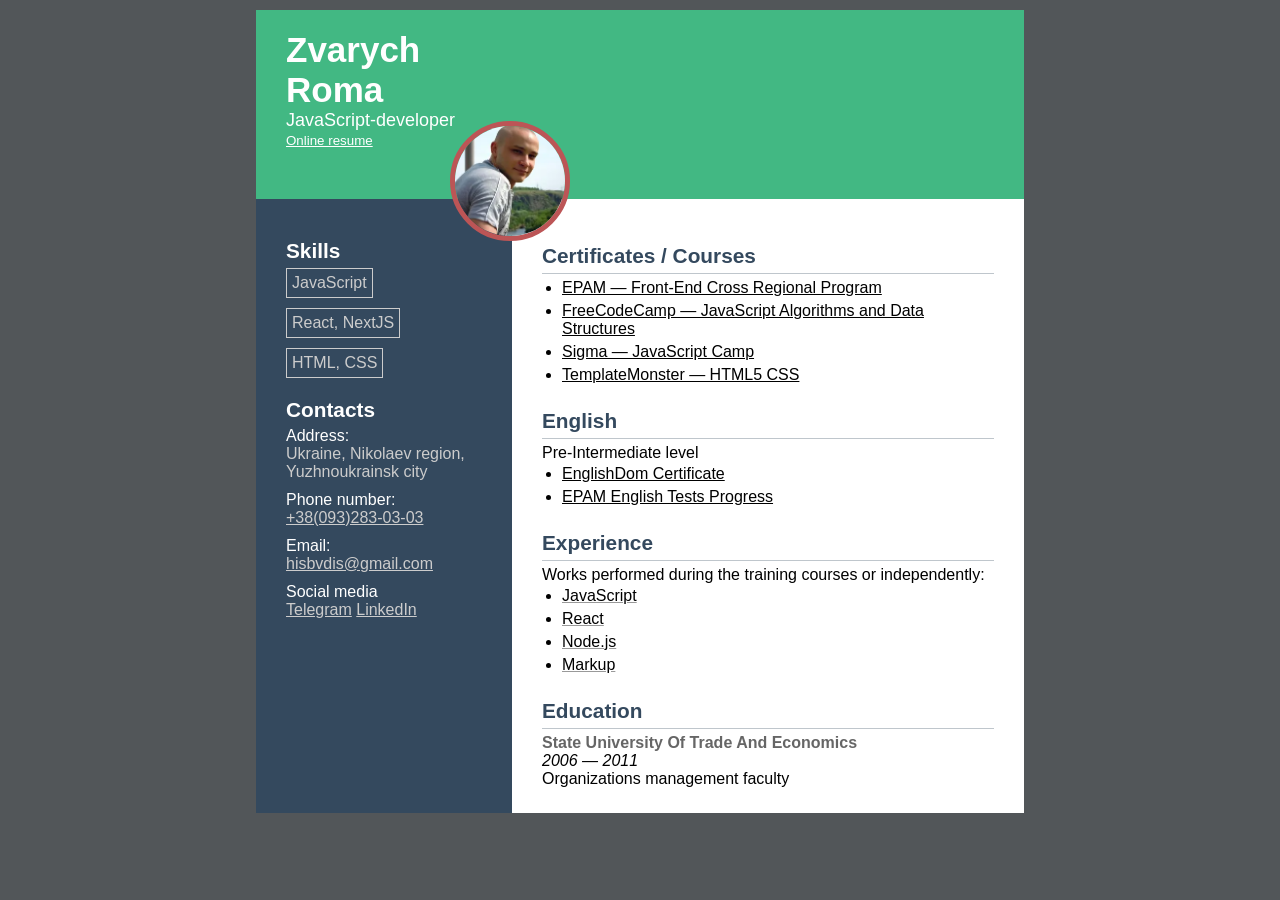
==== index.html @ 5a3a4bd3 "changes" ====
<!DOCTYPE html>
<html lang="en">
<head>
  <meta charset="UTF-8">
  <meta http-equiv="X-UA-Compatible" content="IE=edge">
  <meta name="viewport" content="width=device-width, initial-scale=1.0">
  <link rel="stylesheet" href="css/style.css" />
  <title>Zvarych Roma — CV</title>
</head>
<body>

<div class="page">
  <h1 class="srOnly">Zvarych Roma — CV</h1>
  <header class="header  page__header  section">
    <div class="bio  header__bio">
      <h1 class="bio__name">Zvarych Roma</h1>
      <p class="bio__pos">JavaScript-developer</p>
      <small>
        <a href="https://hisbvdis.github.io/resume/">Online resume</a>
      </small>
    </div>

    <div class="header__cell2">
      <p class="photo  header__photo">
        <a class="photo__link" href="img/photo--orig.webp" target="_blank">
          <img class="photo__img" src="img/photo--small.webp" width="300" height="225" alt="Зварич Рома" />
        </a>
      </p>
    </div>
  </header>

  <aside class="aside">
    <section class="skills  section">
      <h2 class="sectionTitle  sectionTitle--light">Skills</h2>
      <ul class="skills__list">
        <li class="skills__item">JavaScript</li>
        <li class="skills__item">React, NextJS</li>
        <li class="skills__item">HTML, CSS</li>
      </ul>
    </section>

    <section class="contact  section">
      <h2 class="sectionTitle  sectionTitle--light">Contacts</h2>
      <address>
        <p class="contact__title">Address:</p>
        <span>Ukraine, Nikolaev&nbsp;region, Yuzhnoukrainsk&nbsp;city</span>
        <p class="contact__title">Phone number:</p>
        <a href="tel:+380932830303">+38(093)283-03-03</a>
        <p class="contact__title">Email:</p>
        <a href="mailto:hisbvdis@gmail.com">hisbvdis@gmail.com</a>
        <p class="contact__title">Social media</p>
        <a href="https://telegram.me/hisbvdis">Telegram</a>
        <a href="https://www.linkedin.com/in/hisbvdis/">LinkedIn</a>
      </address>
    </section>
  </aside>

  <main class="main">
    <section class="section">
      <h2 class="sectionTitle  sectionTitle--under">Certificates / Courses</h2>
      <ul class="list">
        <li class="list__item">
          <a href="https://www.linkedin.com/posts/hisbvdis_im-happy-to-share-that-ive-obtained-a-new-activity-7108396318716256256-wSan">EPAM — Front-End Cross Regional Program</a>
        </li>
        <li class="list__item">
          <a href="https://www.freecodecamp.org/certification/hisbvdis/javascript-algorithms-and-data-structures">FreeCodeCamp — JavaScript Algorithms and Data Structures</a>
        </li>
        <li class="list__item">
          <a href="https://www.linkedin.com/posts/hisbvdis_javascript-camp-is-over-it-was-an-exciting-activity-7052564112651767808-gmUG">Sigma — JavaScript Camp</a>
        </li>
        <li class="list__item">
          <a href="https://certification.templatemonster.com/certificates/7b932b84294a846e612f2d119a28635b/">TemplateMonster — HTML5 CSS</a>
        </li>
      </ul>
    </section>

    <section class="section">
      <h2 class="sectionTitle  sectionTitle--under">English</h2>
      <p>Pre-Intermediate level</p>
      <ul class="list">
        <li class="list__item"><a href="https://www.englishdom.com/ua/cn/a8e70ae1/">EnglishDom Certificate</a></li>
        <li class="list__item"><a href="https://www.linkedin.com/posts/hisbvdis_my-english-learning-progress-with-epam-assignment-activity-7065699184200273920-bYwh">EPAM English Tests Progress</a></li>
      </ul>
    </section>

    <section class="section">
      <h2 class="sectionTitle  sectionTitle--under">Experience</h2>
      <p>Works performed during the training courses or independently:</p>
      <ul class="list">
        <li class="list__item">
          <a class="list__link" href="https://github.com/hisbvdis/training-works/tree/main/javascript#training-works--js">JavaScript</a>
        </li>
        <li class="list__item">
          <a class="list__link" href="https://github.com/hisbvdis/training-works/tree/main/react#training-works--react">React</a>
        </li>
        <li class="list__item">
          <a class="list__link" href="https://github.com/hisbvdis/training-works/tree/main/nodejs">Node.js</a>
        </li>
        <li class="list__item">
          <a class="list__link" href="https://github.com/hisbvdis/training-works/tree/main/markup#training-works--markup">Markup</a>
        </li>
      </ul>
    </section>

    <section class="section  edu">
      <h2 class="sectionTitle  sectionTitle--under">Education</h2>
      <h3 class="edu__name">State University Of Trade And Economics</h3>
      <p class="edu__date">2006 — 2011</p>
      <p>Organizations management faculty</p>
    </section>
  </main>
</div>

</body>
</html>
---- css/style.css ----
@import "blocks/base.css";

@import "blocks/page.css";
@import "blocks/section.css";
@import "blocks/sectionTitle.css";
@import "blocks/sectionSubTitle.css";

@import "blocks/header.css";
@import "blocks/aside.css";
@import "blocks/main.css";

@import "blocks/bio.css";
@import "blocks/photo.css";
@import "blocks/skills.css";
@import "blocks/contact.css";
@import "blocks/experience.css";
@import "blocks/job.css";
@import "blocks/edu.css";
@import "blocks/list.css";
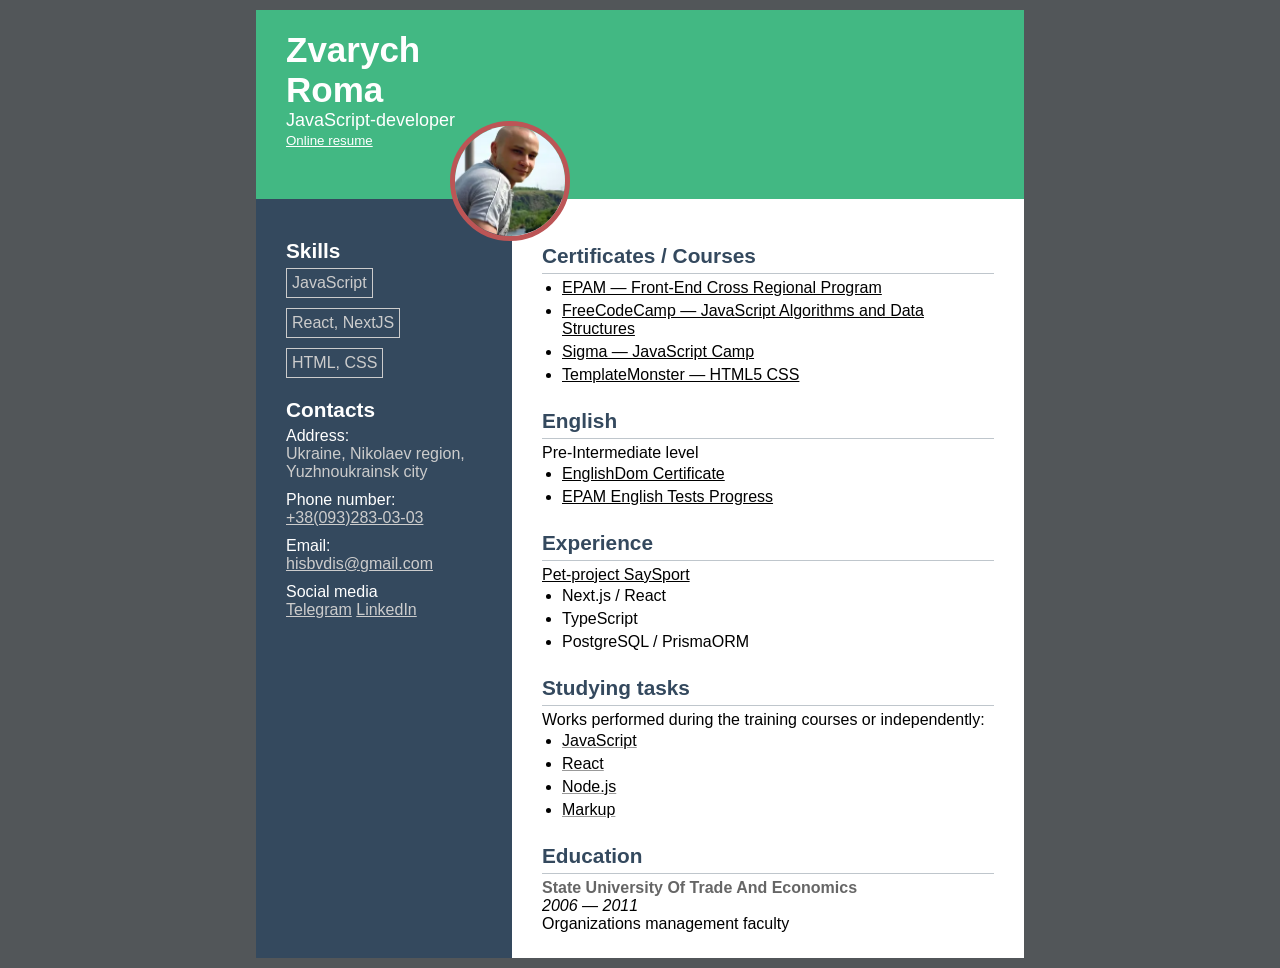
==== commit bb01fe53: "changes" ====
--- a/index.html
+++ b/index.html
@@ -85,6 +85,16 @@
 
     <section class="section">
       <h2 class="sectionTitle  sectionTitle--under">Experience</h2>
+      <a href="https://github.com/hisbvdis/ss">Pet-project SaySport</a>
+      <ul class="list">
+        <li class="list__item">Next.js / React</li>
+        <li class="list__item">TypeScript</li>
+        <li class="list__item">PostgreSQL / PrismaORM</li>
+      </ul>
+    </section>
+
+    <section class="section">
+      <h2 class="sectionTitle  sectionTitle--under">Studying tasks</h2>
       <p>Works performed during the training courses or independently:</p>
       <ul class="list">
         <li class="list__item">
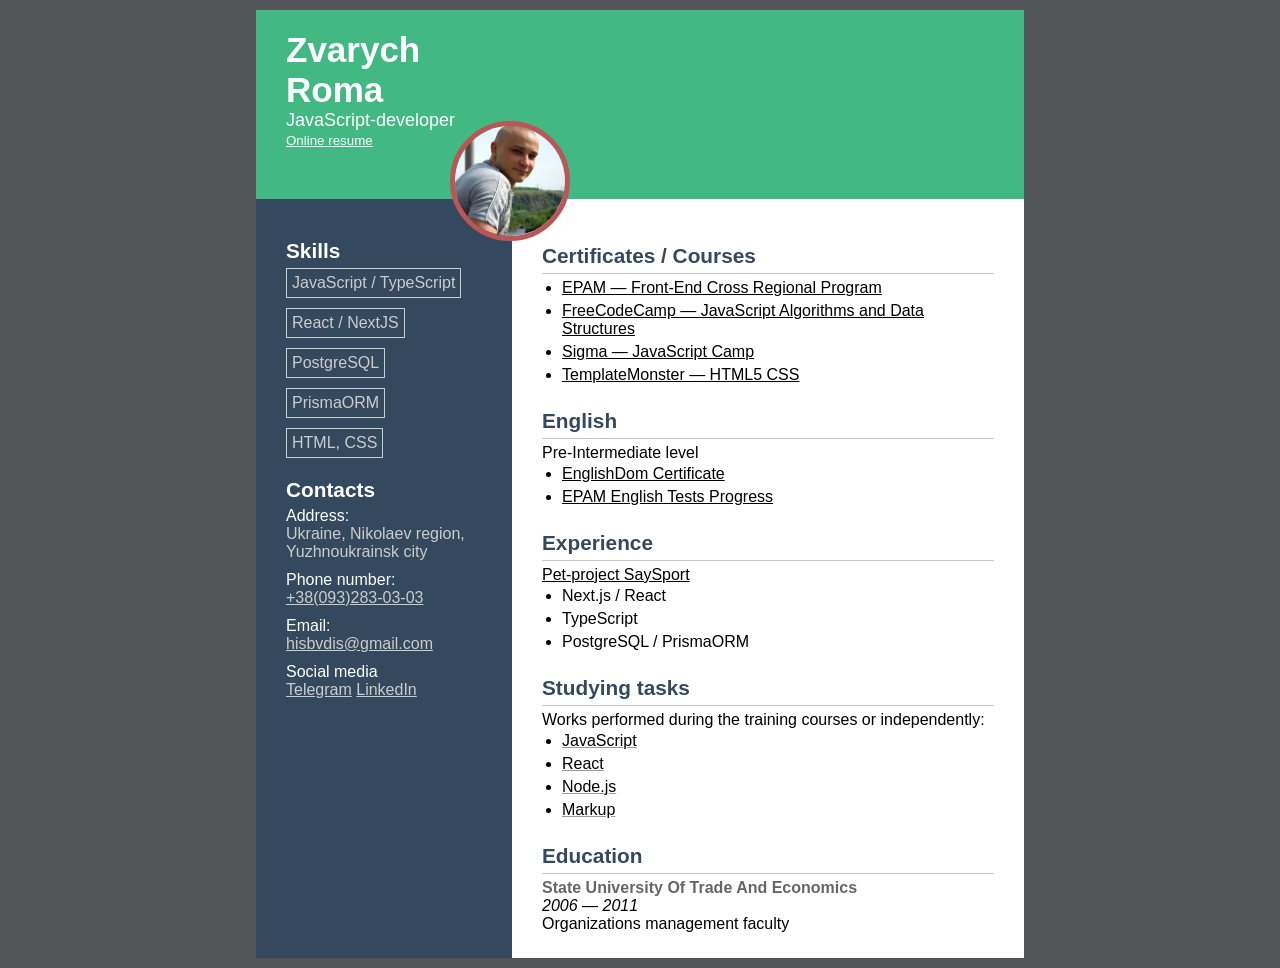
==== commit d41ef727: "changes" ====
--- a/index.html
+++ b/index.html
@@ -33,8 +33,10 @@
     <section class="skills  section">
       <h2 class="sectionTitle  sectionTitle--light">Skills</h2>
       <ul class="skills__list">
-        <li class="skills__item">JavaScript</li>
-        <li class="skills__item">React, NextJS</li>
+        <li class="skills__item">JavaScript / TypeScript</li>
+        <li class="skills__item">React / NextJS</li>
+        <li class="skills__item">PostgreSQL</li>
+        <li class="skills__item">PrismaORM</li>
         <li class="skills__item">HTML, CSS</li>
       </ul>
     </section>
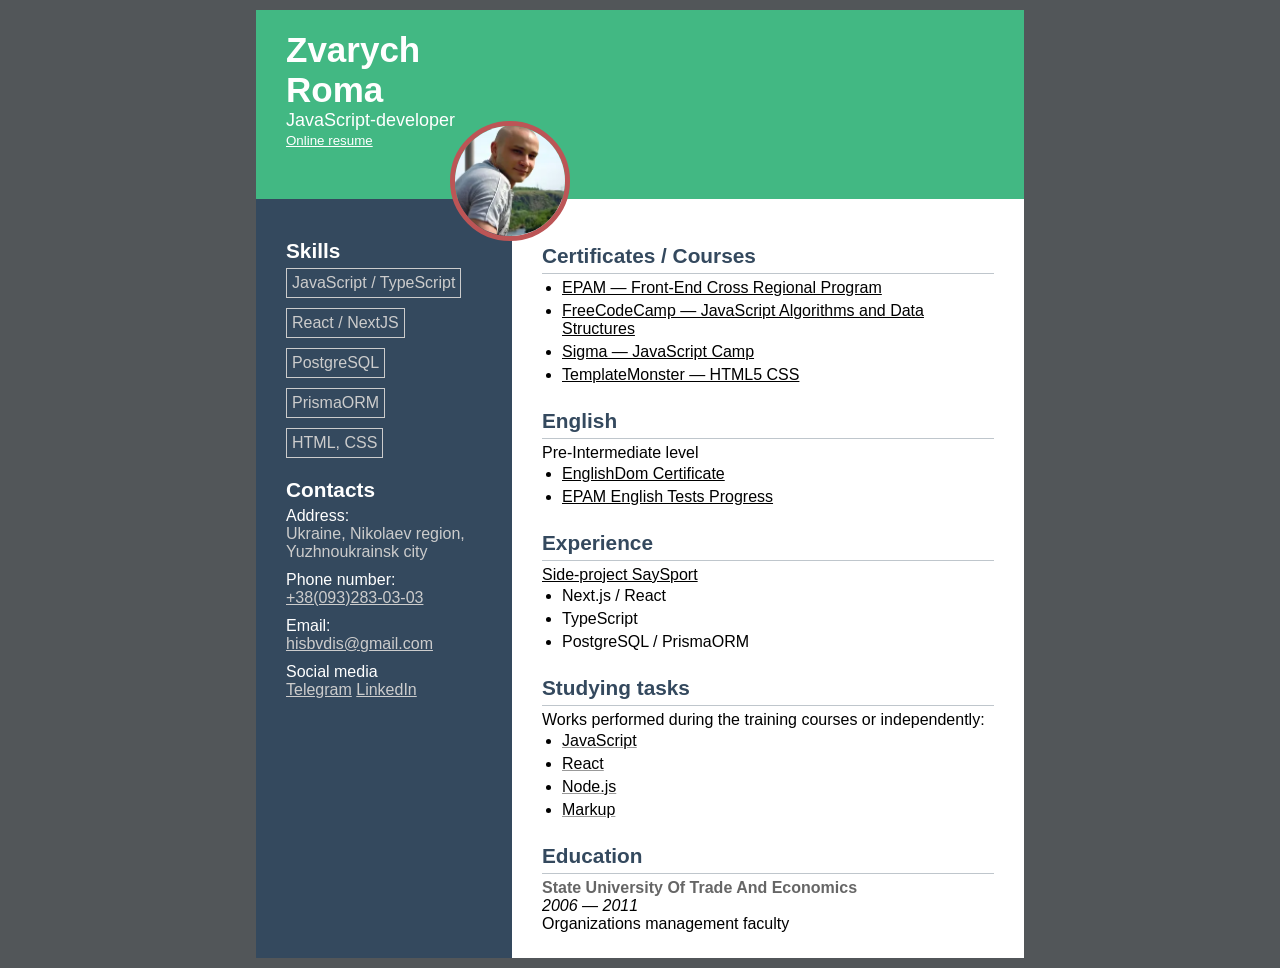
==== commit 2df8a5a5: "changes" ====
--- a/index.html
+++ b/index.html
@@ -87,7 +87,7 @@
 
     <section class="section">
       <h2 class="sectionTitle  sectionTitle--under">Experience</h2>
-      <a href="https://github.com/hisbvdis/ss">Pet-project SaySport</a>
+      <a href="https://github.com/hisbvdis/ss">Side-project SaySport</a>
       <ul class="list">
         <li class="list__item">Next.js / React</li>
         <li class="list__item">TypeScript</li>
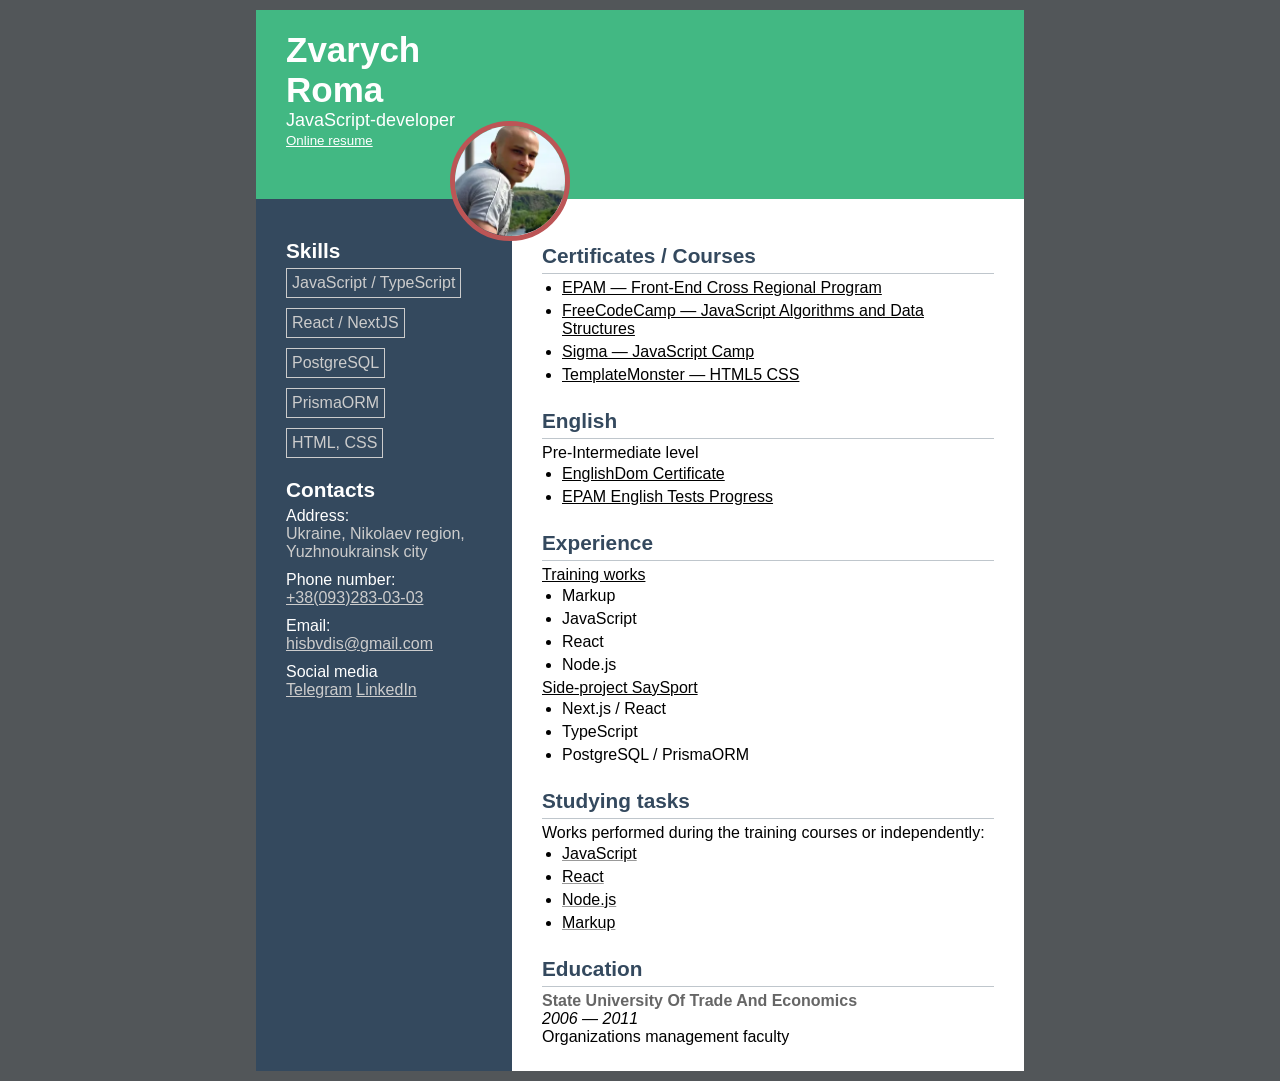
==== commit 78c33fdd: "changes" ====
--- a/index.html
+++ b/index.html
@@ -87,6 +87,13 @@
 
     <section class="section">
       <h2 class="sectionTitle  sectionTitle--under">Experience</h2>
+      <a href="https://github.com/hisbvdis/training-works">Training works</a>
+      <ul class="list">
+        <li class="list__item">Markup</li>
+        <li class="list__item">JavaScript</li>
+        <li class="list__item">React</li>
+        <li class="list__item">Node.js</li>
+      </ul>
       <a href="https://github.com/hisbvdis/ss">Side-project SaySport</a>
       <ul class="list">
         <li class="list__item">Next.js / React</li>
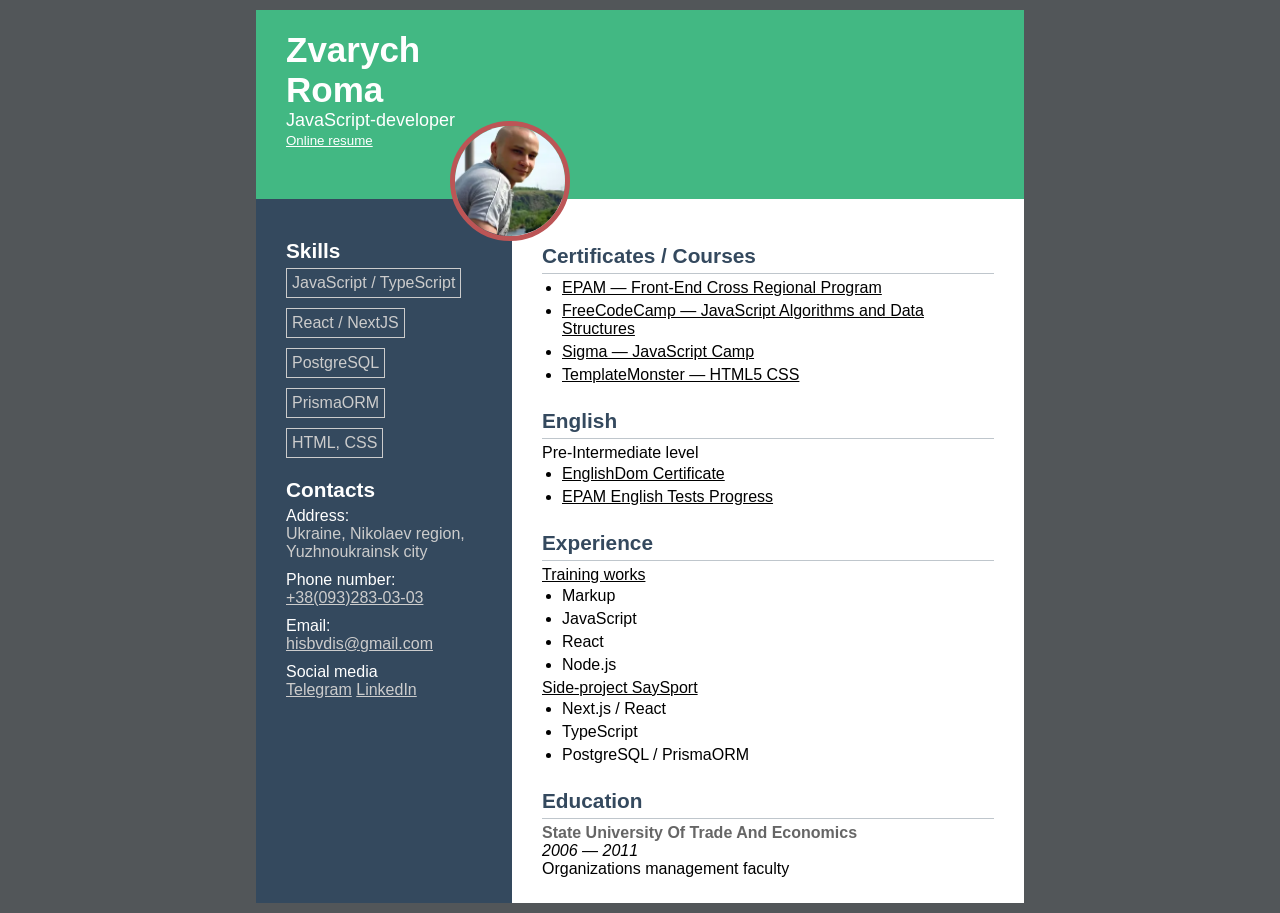
==== commit b18a479c: "changes" ====
--- a/index.html
+++ b/index.html
@@ -102,25 +102,6 @@
       </ul>
     </section>
 
-    <section class="section">
-      <h2 class="sectionTitle  sectionTitle--under">Studying tasks</h2>
-      <p>Works performed during the training courses or independently:</p>
-      <ul class="list">
-        <li class="list__item">
-          <a class="list__link" href="https://github.com/hisbvdis/training-works/tree/main/javascript#training-works--js">JavaScript</a>
-        </li>
-        <li class="list__item">
-          <a class="list__link" href="https://github.com/hisbvdis/training-works/tree/main/react#training-works--react">React</a>
-        </li>
-        <li class="list__item">
-          <a class="list__link" href="https://github.com/hisbvdis/training-works/tree/main/nodejs">Node.js</a>
-        </li>
-        <li class="list__item">
-          <a class="list__link" href="https://github.com/hisbvdis/training-works/tree/main/markup#training-works--markup">Markup</a>
-        </li>
-      </ul>
-    </section>
-
     <section class="section  edu">
       <h2 class="sectionTitle  sectionTitle--under">Education</h2>
       <h3 class="edu__name">State University Of Trade And Economics</h3>
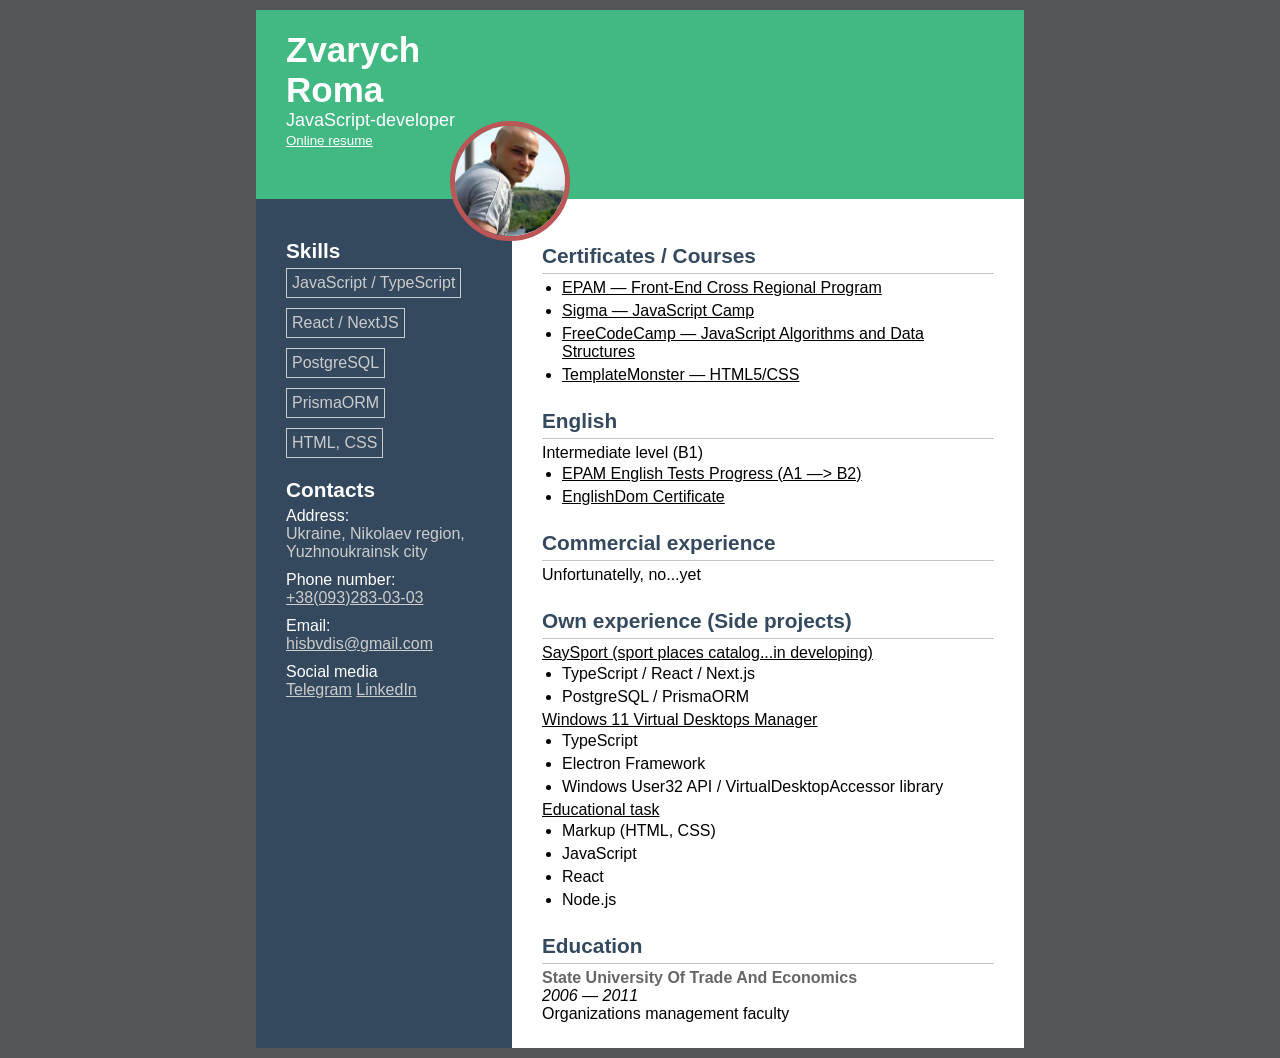
==== commit 63a15dc4: "changes" ====
--- a/index.html
+++ b/index.html
@@ -65,40 +65,50 @@
           <a href="https://www.linkedin.com/posts/hisbvdis_im-happy-to-share-that-ive-obtained-a-new-activity-7108396318716256256-wSan">EPAM — Front-End Cross Regional Program</a>
         </li>
         <li class="list__item">
+          <a href="https://www.linkedin.com/posts/hisbvdis_javascript-camp-is-over-it-was-an-exciting-activity-7052564112651767808-gmUG">Sigma — JavaScript Camp</a>
+        </li>
+        <li class="list__item">
           <a href="https://www.freecodecamp.org/certification/hisbvdis/javascript-algorithms-and-data-structures">FreeCodeCamp — JavaScript Algorithms and Data Structures</a>
         </li>
         <li class="list__item">
-          <a href="https://www.linkedin.com/posts/hisbvdis_javascript-camp-is-over-it-was-an-exciting-activity-7052564112651767808-gmUG">Sigma — JavaScript Camp</a>
-        </li>
-        <li class="list__item">
-          <a href="https://certification.templatemonster.com/certificates/7b932b84294a846e612f2d119a28635b/">TemplateMonster — HTML5 CSS</a>
+          <a href="https://certification.templatemonster.com/certificates/7b932b84294a846e612f2d119a28635b/">TemplateMonster — HTML5/CSS</a>
         </li>
       </ul>
     </section>
 
     <section class="section">
       <h2 class="sectionTitle  sectionTitle--under">English</h2>
-      <p>Pre-Intermediate level</p>
+      <p>Intermediate level (B1)</p>
       <ul class="list">
+        <li class="list__item"><a href="https://www.linkedin.com/posts/hisbvdis_my-english-learning-progress-with-epam-assignment-activity-7065699184200273920-bYwh">EPAM English Tests Progress (A1 —> B2)</a></li>
         <li class="list__item"><a href="https://www.englishdom.com/ua/cn/a8e70ae1/">EnglishDom Certificate</a></li>
-        <li class="list__item"><a href="https://www.linkedin.com/posts/hisbvdis_my-english-learning-progress-with-epam-assignment-activity-7065699184200273920-bYwh">EPAM English Tests Progress</a></li>
       </ul>
     </section>
 
     <section class="section">
-      <h2 class="sectionTitle  sectionTitle--under">Experience</h2>
-      <a href="https://github.com/hisbvdis/training-works">Training works</a>
+      <h2 class="sectionTitle  sectionTitle--under">Commercial experience</h2>
+      <p>Unfortunatelly, no...yet</p>
+    </section>
+
+    <section class="section">
+      <h2 class="sectionTitle  sectionTitle--under">Own experience (Side projects)</h2>
+      <a href="https://github.com/hisbvdis/ss">SaySport (sport places catalog...in developing)</a>
       <ul class="list">
-        <li class="list__item">Markup</li>
+        <li class="list__item">TypeScript / React / Next.js</li>
+        <li class="list__item">PostgreSQL / PrismaORM</li>
+      </ul>
+      <a href="https://github.com/hisbvdis/ss">Windows 11 Virtual Desktops Manager</a>
+      <ul class="list">
+        <li class="list__item">TypeScript</li>
+        <li class="list__item">Electron Framework</li>
+        <li class="list__item">Windows User32 API / VirtualDesktopAccessor library</li>
+      </ul>
+      <a href="https://github.com/hisbvdis/training-works">Educational task</a>
+      <ul class="list">
+        <li class="list__item">Markup (HTML, CSS)</li>
         <li class="list__item">JavaScript</li>
         <li class="list__item">React</li>
         <li class="list__item">Node.js</li>
-      </ul>
-      <a href="https://github.com/hisbvdis/ss">Side-project SaySport</a>
-      <ul class="list">
-        <li class="list__item">Next.js / React</li>
-        <li class="list__item">TypeScript</li>
-        <li class="list__item">PostgreSQL / PrismaORM</li>
       </ul>
     </section>
 
